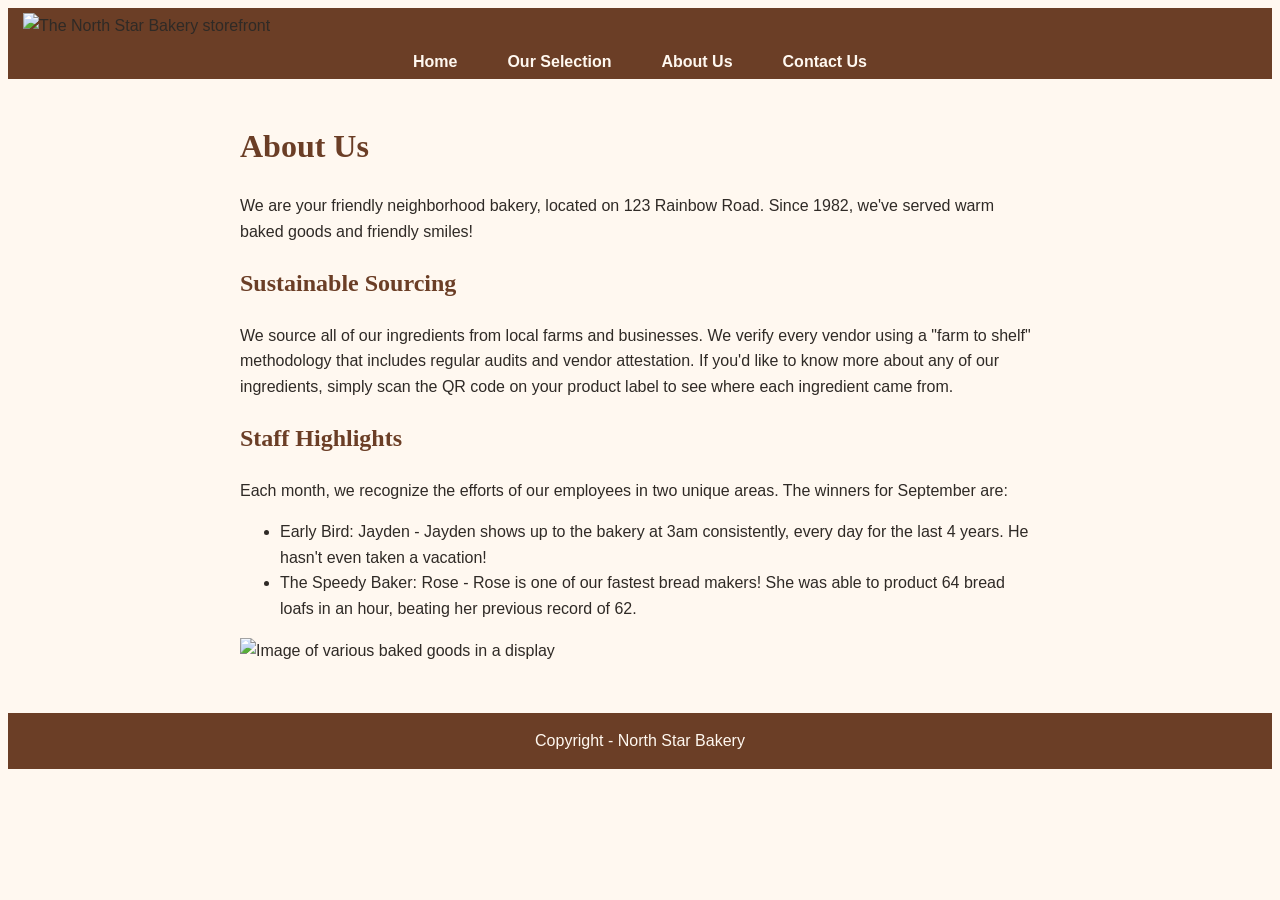
==== about.html @ d03d1b9d "Add files via upload" ====
<!DOCTYPE html>
<html lang="en">

<head>
    <meta charset="UTF-8">
    <meta name="viewport" content="width=device-width, initial-scale=1">
    <title>North Star Bakery - About Us</title>
    <link rel="stylesheet" href="styles.css">
</head>

<body>
    <header>
        <img src="images/bakery-storefront_c.png" alt="The North Star Bakery storefront">
        <nav>
            <ul>
                <li><a href="index.html">Home</a></li>
                <li><a href="products.html">Our Selection</a></li>
                <li><a href="about.html">About Us</a></li>
                <li><a href="contact.html">Contact Us</a></li>
            </ul>
        </nav>
    </header>
    <main>
        <h1 id="welcome-banner">About Us</h1>
        <p>We are your friendly neighborhood bakery, located on 123 Rainbow Road. Since 1982, we've served warm baked
            goods and friendly smiles!</p>
        <h2>Sustainable Sourcing</h2>
        <p>We source all of our ingredients from local farms and businesses. We verify every vendor using a "farm to
            shelf" methodology that includes regular audits and vendor attestation. If you'd like to know more about any
            of our ingredients, simply scan the QR code on your product label to see where each ingredient came from.
        </p>
        <h2>Staff Highlights</h2>
        <p>Each month, we recognize the efforts of our employees in two unique areas.
            The winners for September are: </p>
        <ul>
            <li>Early Bird: Jayden - Jayden shows up to the bakery at 3am consistently, every day for the last 4 years.
                He hasn't even taken a vacation!</li>
            <li>The Speedy Baker: Rose - Rose is one of our fastest bread makers! She was able to product 64 bread loafs
                in an hour, beating her previous record of 62. </li>
        </ul>

        <picture>
            <source media="(max-width: 499px)" srcset="images/bakery-feature-small_c.png"/>
            <source media="(min-width: 500px)" srcset="images/bakery-feature-large_c.png"/>

            <img src="images/bakery-feature-small_c.png" alt="Image of various baked goods in a display">
        </picture>

    </main>
    <footer>Copyright - North Star Bakery</footer>
</body>

</html>
---- styles.css ----
body {
  font-family: Arial, sans-serif; 
  color: #2F2A26;
  background-color: #FFF8F0;
  line-height: 1.6;
}

h1, h2, legend {
  font-family: "Times New Roman", sans-serif;
  color: #6B3E26;
}

header {
  background-color: #6B3E26;
  padding: 5px 15px;
}

nav ul {
  list-style: none;
  display: flex;
  flex-direction: column;
  justify-content: center;
  align-items: center;
  margin: 10px 0 0 0;
  padding: 0;
}

nav a {
  color: #FFF8F0;
  text-decoration: none;
  font-weight: bold;
}

nav a:hover {
  color: #D88C5A;
}

main {
  max-width: 800px;
  margin: 0 auto;
  padding: 20px;
}

figcaption {
  font-style: italic;
  color: #6B3E26;
}

fieldset {
  border: 2px solid #D88C5A;
  padding: 20px;
}

/* Form label  */
label {
  display: block;
  margin-top: 12px;
  font-weight: bold;
}

input,
select,
textarea {
  display: block;
  width: 100%;
  max-width: 200px;
  padding: 10px;
  margin-top: 5px;
}

button {
  margin-top: 16px;
  background-color: #6B3E26;
  color: #FFF8F0;
  border: none;
  padding: 10px 20px;
  cursor: pointer;
}

button:hover {
  background-color: #D88C5A;
}

footer {
  text-align: center;
  padding: 15px;
  margin-top: 30px;
  background-color: #6B3E26;
  color: #FFF8F0;
}

@media (min-width: 600px) {
  nav ul {
    flex-direction: row;
    gap: 50px;
  }
}

img,
video {
  max-width: 100%;
  height: auto;
}
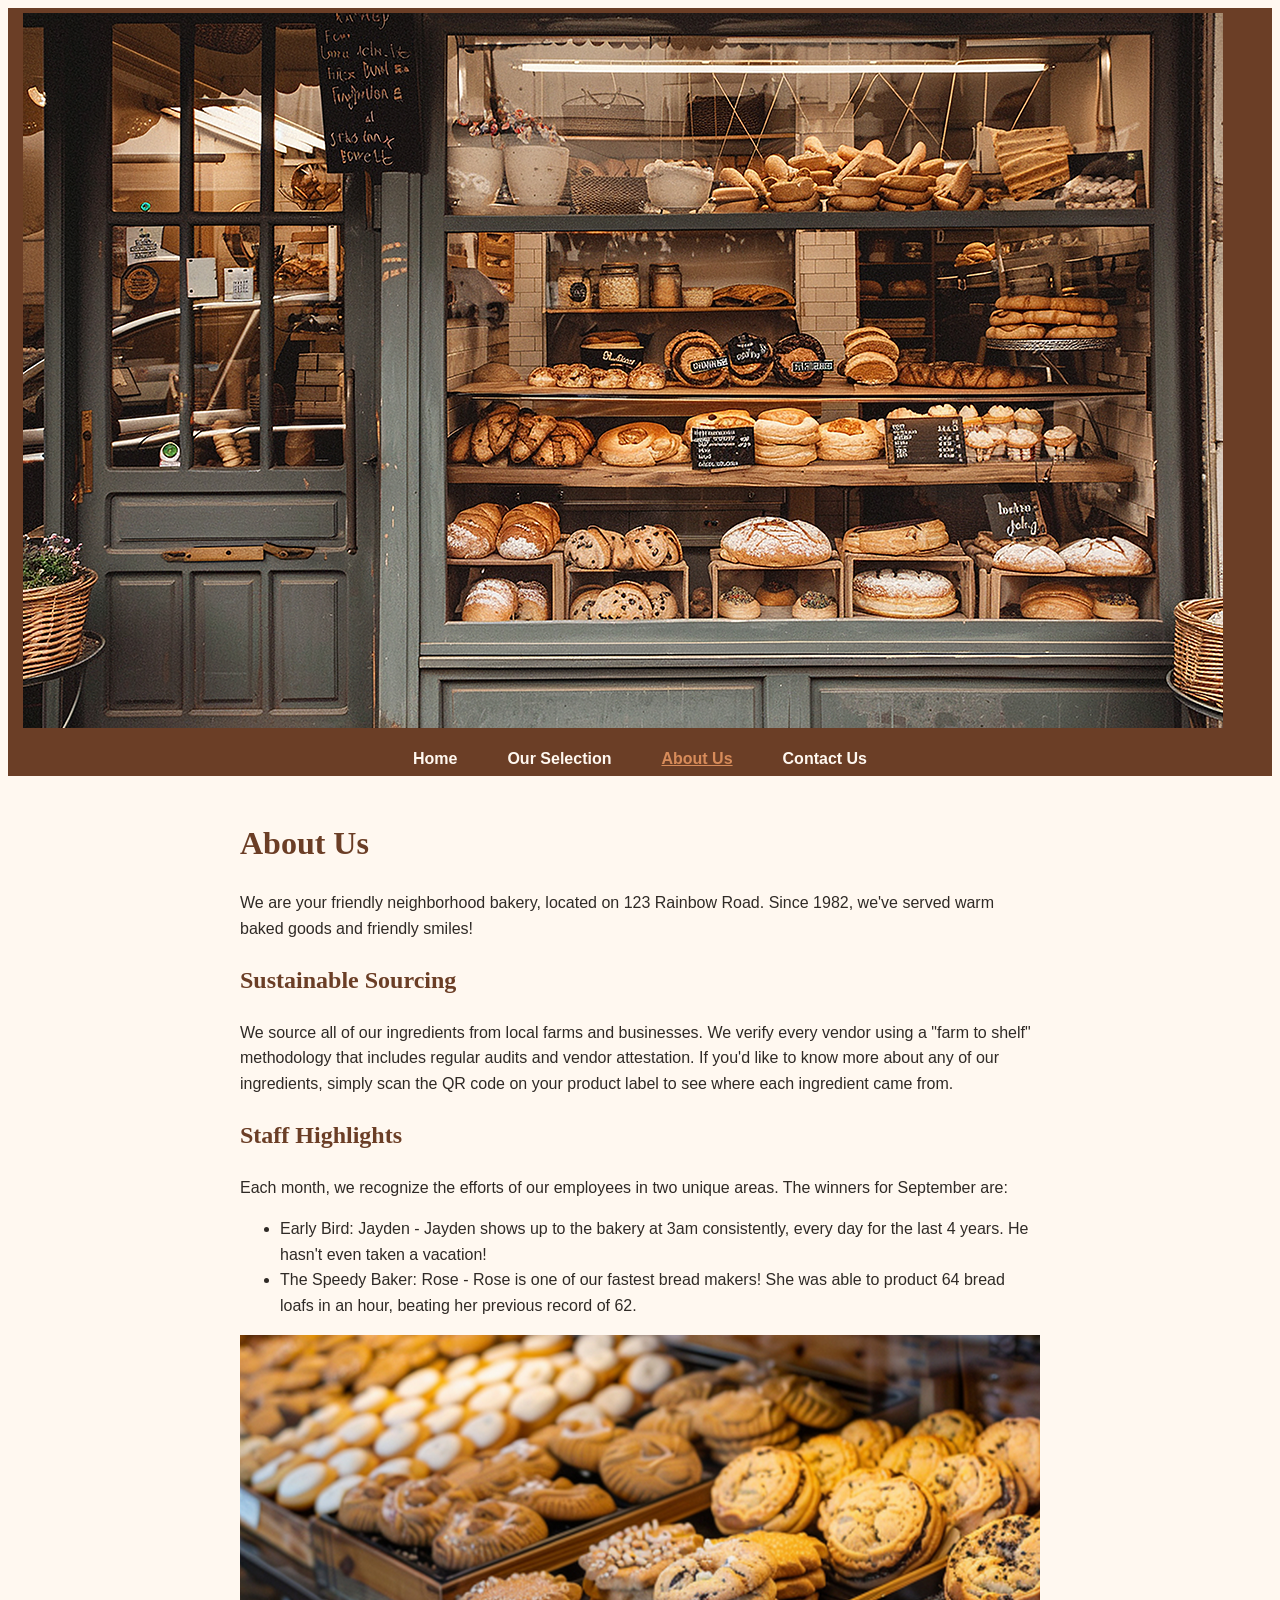
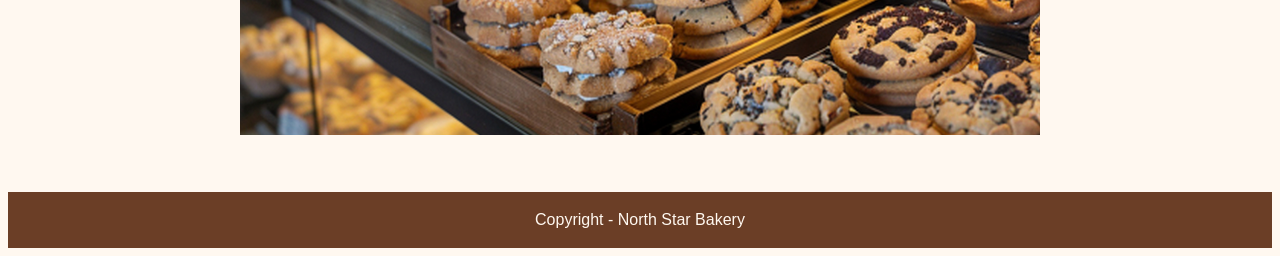
==== commit b649e644: "update" ====
--- a/about.html
+++ b/about.html
@@ -9,17 +9,8 @@
 </head>
 
 <body>
-    <header>
-        <img src="images/bakery-storefront_c.png" alt="The North Star Bakery storefront">
-        <nav>
-            <ul>
-                <li><a href="index.html">Home</a></li>
-                <li><a href="products.html">Our Selection</a></li>
-                <li><a href="about.html">About Us</a></li>
-                <li><a href="contact.html">Contact Us</a></li>
-            </ul>
-        </nav>
-    </header>
+    <header id="site-header"></header>
+
     <main>
         <h1 id="welcome-banner">About Us</h1>
         <p>We are your friendly neighborhood bakery, located on 123 Rainbow Road. Since 1982, we've served warm baked
@@ -48,6 +39,7 @@
 
     </main>
     <footer>Copyright - North Star Bakery</footer>
+    <script src="script.js"></script>
 </body>
 
 </html>
--- a/styles.css
+++ b/styles.css
@@ -33,6 +33,11 @@
 
 nav a:hover {
   color: #D88C5A;
+}
+
+nav a[aria-current="page"] {
+  color: #D88C5A;
+  text-decoration: underline;
 }
 
 main {
@@ -100,4 +105,69 @@
 video {
   max-width: 100%;
   height: auto;
+}
+
+#diet-filter {
+  margin: 20px 0;
+  padding: 15px;
+  border: 2px solid #D88C5A;
+  background-color: #FFEFE0;
+}
+
+#filter-heading {
+  font-weight: bold;
+  margin: 0 0 10px 0;
+}
+
+#filter-buttons {
+  display: flex;
+  flex-wrap: wrap;
+  gap: 10px;
+}
+
+.filter-button {
+  margin-top: 0;
+  background-color: #FFF8F0;
+  color: #6B3E26;
+  border: 2px solid #6B3E26;
+  padding: 9px 14px;
+}
+
+.filter-button:hover {
+  background-color: #D88C5A;
+  color: #FFF8F0;
+}
+
+.filter-button.active {
+  background-color: #6B3E26;
+  color: #FFF8F0;
+}
+
+#filter-status {
+  margin: 12px 0 0 0;
+  font-style: italic;
+}
+
+#clear-filters {
+  padding: 6px 12px;
+}
+
+.error-message {
+  display: block;
+  color: #B00020;
+  font-size: 1em;
+  margin-top: 4px;
+  min-height: 1.1em;
+}
+
+input.invalid,
+select.invalid,
+textarea.invalid {
+  border: 2px solid #B00020;
+}
+    
+.form-success {
+  color: #2E7D32;
+  font-weight: bold;
+  margin-top: 10px;
 }
